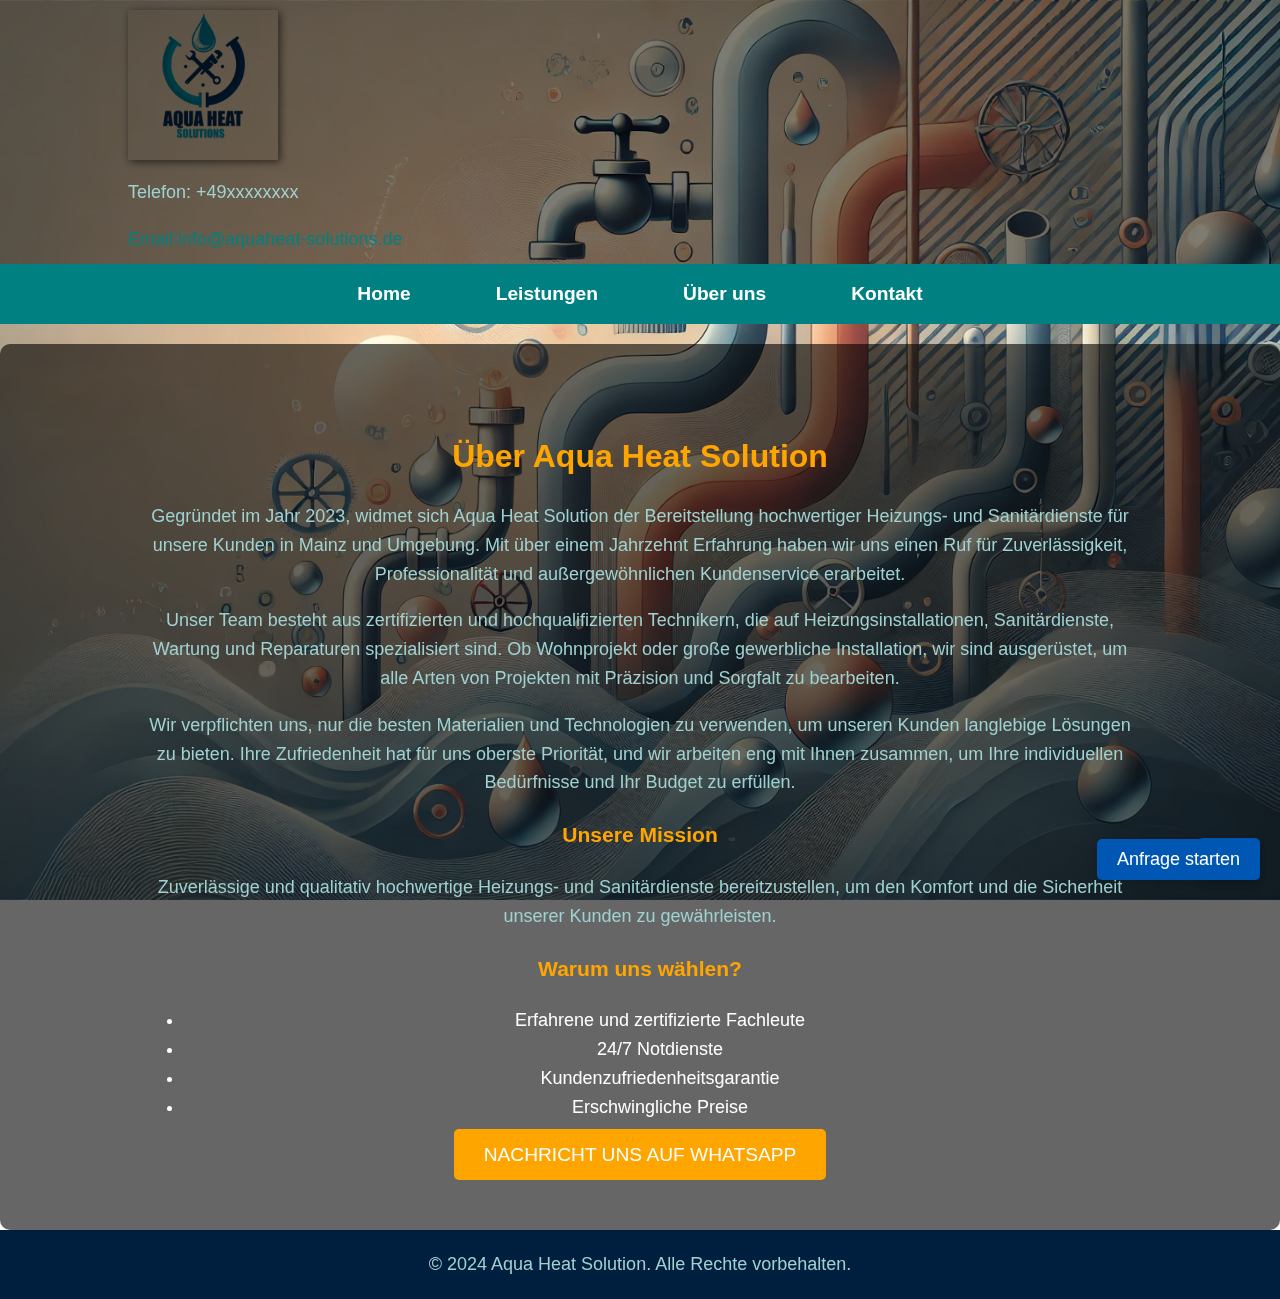
==== about.html @ 5bf0df49 "translated to german" ====
<!DOCTYPE html>
<html lang="en">
<head>
    <meta charset="UTF-8">
    <meta name="viewport" content="width=device-width, initial-scale=1.0">
    <meta http-equiv="X-UA-Compatible" content="IE=edge">
    <title>Über uns - Aqua Heat Solution</title>
    <link rel="stylesheet" href="styles.css">
</head>
<body>

<!-- Updated Header Section -->
<header>
    <div class="container">
        <div class="logo">
            <img src="logo.jpeg" alt="Aqua Heat Solution Logo" width="150px">
        </div>
        <div class="contact-info">
            <p>Telefon: +49xxxxxxxx</p>
            <a href="mailto:info@aquaheat-solutions.de">Email:info@aquaheat-solutions.de</a>
        </div>
    </div>
</header>


    <!-- Navigation Bar -->
    <nav>
        <ul>
            <li><a href="index.html">Home</a></li>
            <li><a href="services.html">Leistungen</a></li>
            <li><a href="about.html">Über uns</a></li>
            <li><a href="contact.html">Kontakt</a></li>
        </ul>
    </nav>

    <!-- About Section -->
    <section class="about-page">
        <div class="container">
            <h2>Über Aqua Heat Solution</h2>
            <p>Gegründet im Jahr 2023, widmet sich Aqua Heat Solution der Bereitstellung hochwertiger Heizungs- und Sanitärdienste für unsere Kunden in Mainz und Umgebung. Mit über einem Jahrzehnt Erfahrung haben wir uns einen Ruf für Zuverlässigkeit, Professionalität und außergewöhnlichen Kundenservice erarbeitet.</p>
            
            <p>Unser Team besteht aus zertifizierten und hochqualifizierten Technikern, die auf Heizungsinstallationen, Sanitärdienste, Wartung und Reparaturen spezialisiert sind. Ob Wohnprojekt oder große gewerbliche Installation, wir sind ausgerüstet, um alle Arten von Projekten mit Präzision und Sorgfalt zu bearbeiten.</p>

            <p>Wir verpflichten uns, nur die besten Materialien und Technologien zu verwenden, um unseren Kunden langlebige Lösungen zu bieten. Ihre Zufriedenheit hat für uns oberste Priorität, und wir arbeiten eng mit Ihnen zusammen, um Ihre individuellen Bedürfnisse und Ihr Budget zu erfüllen.</p>

            <h3>Unsere Mission</h3>
            <p>Zuverlässige und qualitativ hochwertige Heizungs- und Sanitärdienste bereitzustellen, um den Komfort und die Sicherheit unserer Kunden zu gewährleisten.</p>

            <h3>Warum uns wählen?</h3>
            
            <ul>
                <li>Erfahrene und zertifizierte Fachleute</li>
                <li>24/7 Notdienste</li>
                <li>Kundenzufriedenheitsgarantie</li>
                <li>Erschwingliche Preise</li>
            </ul>
            
            <a href="https://wa.me/4917631508461" class="cta-button">Nachricht uns auf WhatsApp</a>
            

        </div>
    </section>

 <!-- Footer Section -->
    <footer>
        <div class="container">
            <p>&copy; 2024 Aqua Heat Solution. Alle Rechte vorbehalten.</p>
        </div> 
        
        <!-- Popup Widget -->
        <div id="inquiryPopup" class="popup">
            <div class="popup-content">
                <span class="close-btn">&times;</span>
                <h2>Inquire Us</h2>
                <form id="inquiryForm">
                    <label for="name">Name:</label><br>
                    <input type="text" id="name" name="name" placeholder="Geben Sie Ihren Namen ein" required><br><br> <!-- Placeholder added -->
                    
                    <label for="email">Email:</label><br>
                    <input type="email" id="email" name="email" placeholder="Geben Sie Ihre E-Mail ein" required><br><br> <!-- Placeholder added -->
                    
                    <label for="message">Nachricht:</label><br>
                    <textarea id="message" name="message" placeholder="Schreiben Sie Ihre Nachricht hier" required></textarea><br><br> <!-- Placeholder added -->
                    
                    <button type="submit">Anfrage senden</button>
                </form>
            </div>
        </div>
<!-- Inquiry Button with Icon -->
<button class="inquiry-btn">
    &#128172; <!-- This is the speech bubble icon (in Unicode) -->
</button>


        <!-- Trigger Button -->
        <button id="inquiryBtn" class="inquiry-btn">Anfrage starten</button>

    </footer>
    
    
    <!-- Include the script for background change -->
    <script src="script.js"></script>

</body>
</html>
---- styles.css ----
/* Global Background Styling */
body {
    font-family: Arial, sans-serif;
    margin: 0;
    padding: 0;
    background: url('background.png') no-repeat center center fixed;
    background-size: cover;
    background-position: center;
    transition: background-image 0.5s ease-in-out;
    color: #E0E0E0;
}

/* General body text (paragraphs) */
body, p {
    color: #A0D1D1; /* Very Light Blue for paragraph text */
    line-height: 1.6; /* Ensures good readability */
    font-size: 18px; /* Standard font size */
}

mark {
  background-color: #F5F5DC;
}

header, footer {
    background-color: rgba(0, 0, 0, 0.7); /* Semi-transparent background for header and footer */
    color: white;
    padding: 15px 0;
}

.container {
    width: 80%;
    margin: 0 auto;
}


/* Navigation Bar */
nav {
    background-color: #008080; /* Teal background matching the theme */
    padding: 15px 0; /* Adds padding for a larger bar */
    text-align: center; /* Center the navigation items */
}

/* Navigation Links */
nav ul {
    list-style-type: none; /* Remove bullet points */
    margin: 0;
    padding: 0;
}

nav ul li {
    display: inline-block; /* Horizontal navigation */
    margin: 0 20px; /* Space between navigation items */
}

nav ul li a {
    color: #ffffff; /* White font color to contrast with teal background */
    text-decoration: none; /* Remove underline */
    font-weight: bold; /* Make the links bold */
    font-size: 1.2rem; /* Increase font size for prominence */
    padding: 10px 20px; /* Add padding inside links for clickable area */
    transition: color 0.3s, background-color 0.3s; /* Smooth transition effect for hover */
}

/* Hover effect for navigation links */
nav ul li a:hover {
    color: #FFA500; /* Change to bright orange on hover */
    background-color: rgba(255, 255, 255, 0.1); /* Slight white background on hover */
    border-radius: 5px; /* Round the corners for hover effect */
}


.home-page {
    padding: 60px 20px;
    background-color: rgba(0, 0, 0, 0.6); /* Adding semi-transparent background */
    color: #fff;
    margin-top: 20px;
    border-radius: 10px;
}

.home-page h2 {
    font-size: 2rem;
    margin-bottom: 20px;
    text-align: center;
}


/* Service Page Styling */
.services-page {
    padding: 60px 20px;
    background-color: rgba(0, 0, 0, 0.6); /* Adding semi-transparent background */
    color: #fff;
    margin-top: 20px;
    border-radius: 10px;
}

.services-page h2 {
    font-size: 2rem;
    margin-bottom: 20px;
    text-align: center;
}

.service-item {
    margin-bottom: 30px;
    text-align: center;
}

/* About Page Styling */
.about-page {
    padding: 60px 20px;
    background-color: rgba(0, 0, 0, 0.6); /* Semi-transparent background */
    color: #fff;
    margin-top: 20px;
    border-radius: 10px;
}

.about-page h2 {
    font-size: 2rem;
    margin-bottom: 20px;
    text-align: center;
}

.about-page p {
    line-height: 1.6;
}

/* Contact Page Styling */
.contact-page {
    padding: 60px 20px;
    background-color: rgba(0, 0, 0, 0.6); /* Semi-transparent background */
    color: #fff;
    margin-top: 20px;
    border-radius: 10px;
}

.contact-page h2 {
    font-size: 2rem;
    margin-bottom: 20px;
    text-align: center;
}

.contact-form {
    max-width: 500px;
    margin: 0 auto;
}

.contact-form label {
    display: block;
    margin-bottom: 10px;
    font-weight: bold;
}

.contact-form input,
.contact-form textarea {
    width: 100%;
    padding: 10px;
    margin-bottom: 20px;
    border-radius: 5px;
    border: none;
    font-size: 1rem;
}

.contact-form button {
    padding: 10px 20px;
    background-color: #00b4d8;
    color: #fff;
    border: none;
    border-radius: 5px;
    cursor: pointer;
    font-size: 1.2rem;
}

.contact-form button:hover {
    background-color: #0077b6;
}

/* Footer Styling */
footer {
    text-align: center;
    padding: 20px 0;
    background-color: rgba(0, 0, 0, 0.8);
    color: #001f3f;
}

footer p {
    margin: 0;
}


/* CSS for Logo Alignment */
header .logo img {
    width: 150px;
    height: auto;
    display: block;
}

.logo img {
    width: 150px;
    height: auto;
    mix-blend-mode: multiply; /* Blend the logo with the background */
    filter: drop-shadow(2px 2px 4px rgba(0, 0, 0, 0.6));
}

/* Optional: If the header background is also transparent, adjust it */
header {
    background-color: rgba(0, 0, 0, 0.5); /* Make the header background semi-transparent */
    padding: 10px 0;
}

/* Headers */
h1, h2, h3 {
    color: #FFA500; /* Bright Orange for headers to make them pop */
}

/* Links */
a {
    color: #008080; /* Teal for links to complement the theme */
    text-decoration: none;
}

a:hover {
    color: #F5F5DC; /* Warm Beige for hovered links */
}



/* Main Banner Styles */
.banner {
    background-color: rgba(0, 0, 0, 0.6); /* Semi-transparent background */
    color: #fff;
    padding: 100px 20px;
    text-align: center;
    display: flex;
    justify-content: center;
    align-items: center;
    height: 400px;
    position: relative;
}

.banner-content {
    max-width: 800px;
}

.banner-logo {
    width: 150px;
    margin-bottom: 20px;
    mix-blend-mode: multiply; /* Blend the logo with the background */
    filter: drop-shadow(2px 2px 4px rgba(0, 0, 0, 0.6));
}

.banner h1 {
    font-size: 2.5rem;
    margin-bottom: 20px;
    text-transform: uppercase;
}

.banner p {
    font-size: 1.25rem;
    margin-bottom: 30px;
}

/* Smooth Scrolling */
html {
    scroll-behavior: smooth;
}

/* General Section Styling */
section {
    padding: 60px 0;
    text-align: center;
}

/* Services Section */

.servicesMain-list {
    display: flex;
    justify-content: space-around;
}

.servicesMain-item {
    width: 30%;
    background-color: rgba(0, 0, 0, 0.6); /* Adding semi-transparent background */
    padding: 20px;
    border-radius: 8px;
    box-shadow: 0 4px 8px rgba(0, 0, 0, 0.1);
    transition: transform 0.3s;
}

.servicesMain-item:hover {
    transform: translateY(-10px);
}

.servicesMain-item h3 {
    color: #008080; /* Teal to match the theme */
}

/* Why Choose Us Section */
/*.why-choose-us {
    background-color: #e6f7ff;
}*/

.reasons {
    display: flex;
    justify-content: space-around;
}

.reason-item {
    width: 30%;
    padding: 20px;
    background-color: rgba(0, 0, 0, 0.6); /* Adding semi-transparent background */
    border-radius: 8px;
    box-shadow: 0 4px 8px rgba(0, 0, 0, 0.1);
}

.reason-item h3 {
    color: #FFA500; /* Bright orange to align with theme */
}

/* Moto Section */
.moto {
    background-color: rgba(0, 0, 0, 0.6); /* Adding semi-transparent background */
    /*color: #ffffff;*/
}

.moto p {
    font-size: 1.5rem;
    font-style: italic;
}
/* Add space between Main and servicesMain sections */
#home {
    margin-bottom: 300px; /* Adjust the gap size */
}

#servicesMain {
    margin-top: 300px; /* This will create a gap before the Why Choose Us section */
}

/* Add space between servicesMain and why-choose-us sections */
#servicesMain {
    margin-bottom: 300px; /* Adjust the gap size */
}

#why-choose-us {
    margin-top: 300px; /* This will create a gap before the Why Choose Us section */
}

/* Add space between why-choose-us and moto sections */
#why-choose-us {
    margin-bottom: 300px; /* Adjust this value as needed */
}

#moto {
    margin-top: 300px; /* Adjust this value as needed */
}



/* Footer */
footer {
    background-color: #001f3f;
    color: #ffffff;
    padding: 20px 0;
}

/* CTA Button */
.cta-button {
    background-color: #FFA500;
    color: white;
    padding: 15px 30px;
    border: none;
    border-radius: 5px;
    font-size: 1.2rem;
    cursor: pointer;
    text-transform: uppercase;
}

.cta-button:hover {
    background-color: #ff7f00;
}

/* Media Queries */
@media (max-width: 768px) {
    .service-list, .reasons {
        flex-direction: column;
    }

    .service-item, .reason-item {
        width: 80%;
        margin: 10px auto;
    }
}


/* Popup Styles */
.popup {
    display: none;
    position: fixed;
    z-index: 1000;
    left: 0;
    top: 0;
    width: 100%;
    height: 100%;
    background-color: rgba(0, 0, 0, 0.6);
}

.popup-content {
    background-color: #fff;
    margin: 15% auto;
    padding: 20px;
    border-radius: 10px;
    width: 80%;
    max-width: 500px;
    text-align: center;
}

/* Style placeholder text */
input::placeholder, textarea::placeholder {
    color: #999; /* Grey color for placeholder */
    font-style: italic; /* Make the placeholder italic */
}


/* Close Button */
.close-btn {
    position: absolute;
    top: 10px; /* Adjust this for vertical alignment */
    right: 15px; /* Adjust this for horizontal alignment */
    font-size: 28px;
    font-weight: bold;
    color: 0; /* Use a visible color (can be changed to fit your theme) */
    cursor: pointer;
    z-index: 1001;
}

.close-btn:hover {
    color: #f00; /* Change to red on hover for visibility */
}


.inquiry-btn {
    position: fixed;
    bottom: 20px;
    right: 20px;
    padding: 10px 20px;
    background-color: #0056b3;
    color: white;
    border: none;
    border-radius: 5px;
    cursor: pointer;
    font-size: 18px; /* Adjust text/icon size */
    box-shadow: 0 4px 6px rgba(0, 0, 0, 0.1);
    animation: pulse 1.5s infinite; /* Animation to pulse */
}

/* Pulse Animation */
@keyframes pulse {
    0% {
        transform: scale(1);
        box-shadow: 0 0 10px rgba(0, 86, 179, 0.7);
    }
    50% {
        transform: scale(1.1); /* Slightly bigger */
        box-shadow: 0 0 20px rgba(0, 86, 179, 0.9);
    }
    100% {
        transform: scale(1);
        box-shadow: 0 0 10px rgba(0, 86, 179, 0.7);
    }
}

/* Add hover effect */
.inquiry-btn:hover {
    background-color: #004494;
    animation: none; /* Stop the animation on hover for smoothness */
    transform: scale(1.05); /* Slightly enlarge on hover */
    box-shadow: 0 8px 12px rgba(0, 86, 179, 0.9);
}

/* Style for larger input boxes and textarea */
#inquiryForm input[type="text"],
#inquiryForm input[type="email"],
#inquiryForm textarea {
    width: 100%;  /* Full width of the parent container */
    padding: 15px; /* More padding for larger input fields */
    font-size: 16px; /* Larger font size */
    border-radius: 5px; /* Rounded corners */
    border: 1px solid #ccc; /* Border for better visibility */
    box-sizing: border-box; /* Ensures padding doesn't overflow the box */
    margin-bottom: 20px; /* Adds space between input fields */
}

/* Larger textarea */
#inquiryForm textarea {
    height: 150px; /* Set a larger height for the textarea */
}



/* Enhanced button styling */
button[type="submit"] {
    background-color: #007BFF; /* Blue color */
    color: white;
    font-size: 18px; /* Larger text size */
    padding: 15px 30px; /* More padding to make it bigger */
    border: none;
    border-radius: 8px; /* Rounded corners */
    cursor: pointer;
    box-shadow: 0 4px 6px rgba(0, 0, 0, 0.1); /* Soft shadow */
    transition: background-color 0.3s, box-shadow 0.3s; /* Smooth transitions */
}

/* Hover effect */
button[type="submit"]:hover {
    background-color: #0056b3; /* Darker blue on hover */
    box-shadow: 0 6px 8px rgba(0, 0, 0, 0.2); /* Deeper shadow */
    transform: translateY(-2px); /* Slight raise on hover */
}

/* Button pulse animation */
button[type="submit"] {
    animation: pulse 2s infinite;
}

@keyframes pulse {
    0% {
        transform: scale(1);
    }
    50% {
        transform: scale(1.05);
    }
    100% {
        transform: scale(1);
    }
}



/* Mobile Responsiveness */
@media screen and (max-width: 768px) {

    header .logo img {
        width: 120px;
    }
   
   .banner h1 {
        font-size: 2rem;
    }
    
    .banner p {
        font-size: 1rem;
    }
    
    .cta-button {
        font-size: 1rem;
    }
    
   nav ul {
        flex-direction: row; /* Make sure items are still in a single line */
        flex-wrap: wrap; /* Allow wrapping if necessary */
        justify-content: space-around; /* Spread items across the width */
        padding: 10px; /* Add some padding for better layout */
    }

    nav ul li {
        margin: 0 8px; /* Reduce the space between navigation items */
    }

    nav ul li a {
        font-size: 8px; /* Make font smaller to fit in one line */
    } 
    
    /* Stack services vertically on mobile */
    #servicesMain .servicesMain-list {
        display: flex;
        flex-direction: column;
    }

    #servicesMain .servicesMain-item {
        margin-bottom: 20px;
        width: 100%;
        text-align: center;
    }

    /* Adjust text sizes in Why Choose Us section */
    #why-choose-us h2, #moto h2 {
        font-size: 1.8rem;
    }

    #why-choose-us p, #moto p {
        font-size: 1rem;
    }
    
}
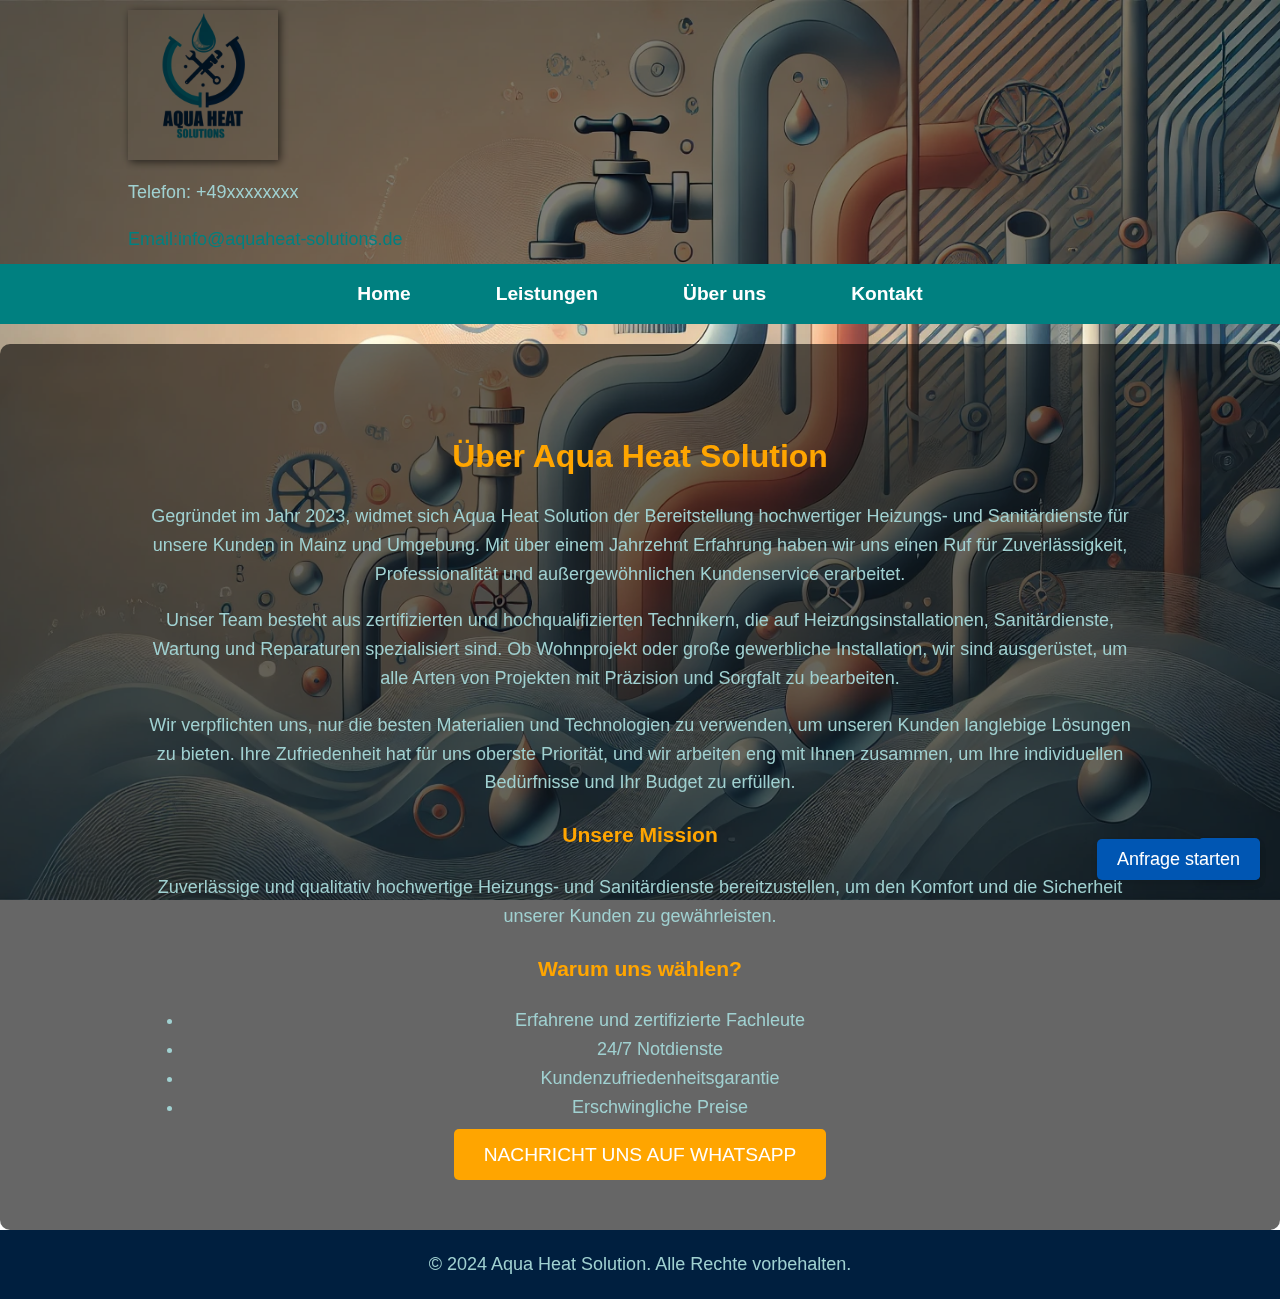
==== commit aba73a38: "added submit for forums" ====
--- a/about.html
+++ b/about.html
@@ -72,7 +72,10 @@
             <div class="popup-content">
                 <span class="close-btn">&times;</span>
                 <h2>Inquire Us</h2>
-                <form id="inquiryForm">
+                <form id="inquiryForm"
+                  action="https://formspree.io/f/xqazowqr"
+                  method="POST"
+                >
                     <label for="name">Name:</label><br>
                     <input type="text" id="name" name="name" placeholder="Geben Sie Ihren Namen ein" required><br><br> <!-- Placeholder added -->
                     
--- a/styles.css
+++ b/styles.css
@@ -108,7 +108,7 @@
 .about-page {
     padding: 60px 20px;
     background-color: rgba(0, 0, 0, 0.6); /* Semi-transparent background */
-    color: #fff;
+    color: 0;
     margin-top: 20px;
     border-radius: 10px;
 }
@@ -549,8 +549,9 @@
         font-size: 1rem;
     }
     
-    .cta-button {
-        font-size: 1rem;
+   .cta-button {
+        font-size: 14px; /* Reduce font size for mobile */
+        padding: 12px 20px; /* Reduce padding to fit text in one line */
     }
     
    nav ul {
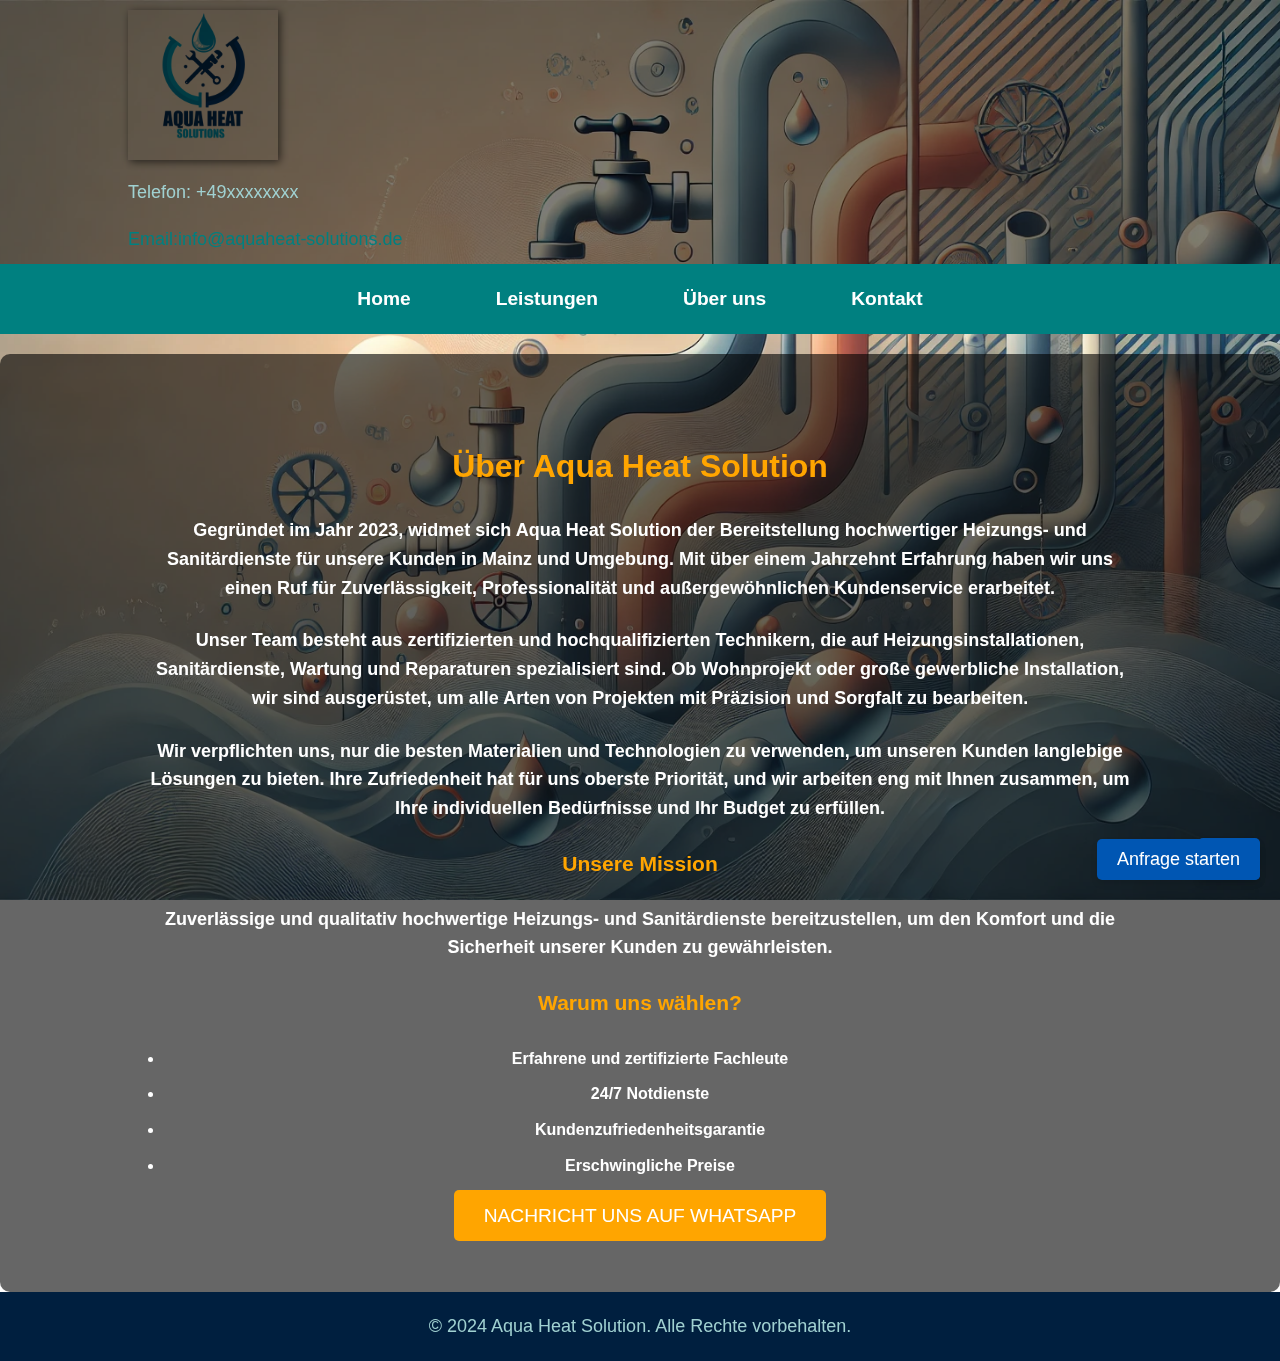
==== commit 335dce13: "formatting" ====
--- a/about.html
+++ b/about.html
@@ -37,14 +37,14 @@
     <section class="about-page">
         <div class="container">
             <h2>Über Aqua Heat Solution</h2>
-            <p>Gegründet im Jahr 2023, widmet sich Aqua Heat Solution der Bereitstellung hochwertiger Heizungs- und Sanitärdienste für unsere Kunden in Mainz und Umgebung. Mit über einem Jahrzehnt Erfahrung haben wir uns einen Ruf für Zuverlässigkeit, Professionalität und außergewöhnlichen Kundenservice erarbeitet.</p>
+            <h4>Gegründet im Jahr 2023, widmet sich Aqua Heat Solution der Bereitstellung hochwertiger Heizungs- und Sanitärdienste für unsere Kunden in Mainz und Umgebung. Mit über einem Jahrzehnt Erfahrung haben wir uns einen Ruf für Zuverlässigkeit, Professionalität und außergewöhnlichen Kundenservice erarbeitet.</h4>
             
-            <p>Unser Team besteht aus zertifizierten und hochqualifizierten Technikern, die auf Heizungsinstallationen, Sanitärdienste, Wartung und Reparaturen spezialisiert sind. Ob Wohnprojekt oder große gewerbliche Installation, wir sind ausgerüstet, um alle Arten von Projekten mit Präzision und Sorgfalt zu bearbeiten.</p>
+            <h4>Unser Team besteht aus zertifizierten und hochqualifizierten Technikern, die auf Heizungsinstallationen, Sanitärdienste, Wartung und Reparaturen spezialisiert sind. Ob Wohnprojekt oder große gewerbliche Installation, wir sind ausgerüstet, um alle Arten von Projekten mit Präzision und Sorgfalt zu bearbeiten.</h4>
 
-            <p>Wir verpflichten uns, nur die besten Materialien und Technologien zu verwenden, um unseren Kunden langlebige Lösungen zu bieten. Ihre Zufriedenheit hat für uns oberste Priorität, und wir arbeiten eng mit Ihnen zusammen, um Ihre individuellen Bedürfnisse und Ihr Budget zu erfüllen.</p>
+            <h4>Wir verpflichten uns, nur die besten Materialien und Technologien zu verwenden, um unseren Kunden langlebige Lösungen zu bieten. Ihre Zufriedenheit hat für uns oberste Priorität, und wir arbeiten eng mit Ihnen zusammen, um Ihre individuellen Bedürfnisse und Ihr Budget zu erfüllen.</h4>
 
             <h3>Unsere Mission</h3>
-            <p>Zuverlässige und qualitativ hochwertige Heizungs- und Sanitärdienste bereitzustellen, um den Komfort und die Sicherheit unserer Kunden zu gewährleisten.</p>
+            <h4>Zuverlässige und qualitativ hochwertige Heizungs- und Sanitärdienste bereitzustellen, um den Komfort und die Sicherheit unserer Kunden zu gewährleisten.</h4>
 
             <h3>Warum uns wählen?</h3>
             
--- a/styles.css
+++ b/styles.css
@@ -83,6 +83,9 @@
     text-align: center;
 }
 
+.home-page p {
+    color: white;
+}
 
 /* Service Page Styling */
 .services-page {
@@ -99,9 +102,21 @@
     text-align: center;
 }
 
+.services-page p {
+    color: white;
+}
+
 .service-item {
     margin-bottom: 30px;
     text-align: center;
+}
+
+/* General styling for service images */
+.service-item img {
+    width:  1920px; /* Default width for larger screens */
+    height: auto; /* Maintain aspect ratio */
+    margin-right: 20px; /* Space between image and text */
+    border-radius: 8px; /* Rounded corners */
 }
 
 /* About Page Styling */
@@ -119,8 +134,26 @@
     text-align: center;
 }
 
-.about-page p {
+.about-page h4 {
     line-height: 1.6;
+    color: white;
+}
+
+/* General formatting for list items */
+li {
+    font-size: 16px; /* Change font size */
+    font-weight: bold; /* Make the text bold */
+    color: white; /* Change text color */
+    line-height: 1.6; /* Increase line spacing */
+    padding: 5px 0; /* Add vertical space between list items */
+    padding-left: 5px; /* Adjust this to reduce the gap between bullet and text */
+    text-indent: -5px; /* Negative indent brings the text closer to the bullet */
+}
+
+/* Remove extra padding from the list */
+ul, ol {
+    padding-left: 20px; /* Adjust to reduce space between the bullet and text */
+    margin-left: 0;
 }
 
 /* Contact Page Styling */
@@ -136,6 +169,10 @@
     font-size: 2rem;
     margin-bottom: 20px;
     text-align: center;
+}
+
+.contact-page p {
+    color: white;
 }
 
 .contact-form {
@@ -278,8 +315,8 @@
 
 .servicesMain-item {
     width: 30%;
+    padding: 20px;
     background-color: rgba(0, 0, 0, 0.6); /* Adding semi-transparent background */
-    padding: 20px;
     border-radius: 8px;
     box-shadow: 0 4px 8px rgba(0, 0, 0, 0.1);
     transition: transform 0.3s;
@@ -290,7 +327,7 @@
 }
 
 .servicesMain-item h3 {
-    color: #008080; /* Teal to match the theme */
+    color: #FFA500; /* Bright orange to align with theme */
 }
 
 /* Why Choose Us Section */
@@ -309,6 +346,11 @@
     background-color: rgba(0, 0, 0, 0.6); /* Adding semi-transparent background */
     border-radius: 8px;
     box-shadow: 0 4px 8px rgba(0, 0, 0, 0.1);
+    transition: transform 0.3s;
+}
+
+.reason-item:hover {
+    transform: translateY(-10px);
 }
 
 .reason-item h3 {
@@ -535,7 +577,7 @@
 
 
 /* Mobile Responsiveness */
-@media screen and (max-width: 768px) {
+@media screen and (max-width: 600px) {
 
     header .logo img {
         width: 120px;
@@ -566,7 +608,8 @@
     }
 
     nav ul li a {
-        font-size: 8px; /* Make font smaller to fit in one line */
+        font-size: 12px; /* Make font smaller to fit in one line */
+        padding: 12px 12px; /* Reduce padding to fit text in one line */
     } 
     
     /* Stack services vertically on mobile */
@@ -578,7 +621,6 @@
     #servicesMain .servicesMain-item {
         margin-bottom: 20px;
         width: 100%;
-        text-align: center;
     }
 
     /* Adjust text sizes in Why Choose Us section */
@@ -590,6 +632,28 @@
         font-size: 1rem;
     }
     
-}
-
-
+    .service-item img {
+        width: 350px; /* Increase the image size to 80% of the container */
+        height: auto; /* Keep aspect ratio */
+        margin: 0 auto 20px auto; /* Center image on mobile and add margin below */
+        display: block; /* Center the image by making it a block element */
+    }
+    
+    .service-item {
+        display: block; /* Stack image and text vertically */
+        text-align: center; /* Center-align the text */
+        margin-bottom: 30px; /* Add space between service items */
+    }
+
+    .service-item h3 {
+        font-size: 1.6rem; /* Increase heading size for better readability on mobile */
+    }
+
+    .service-item h4 {
+        font-size: 1.2rem; /* Increase paragraph size for better readability */
+        line-height: 1.6; /* Improve spacing between lines of text */
+    }
+    
+}
+
+
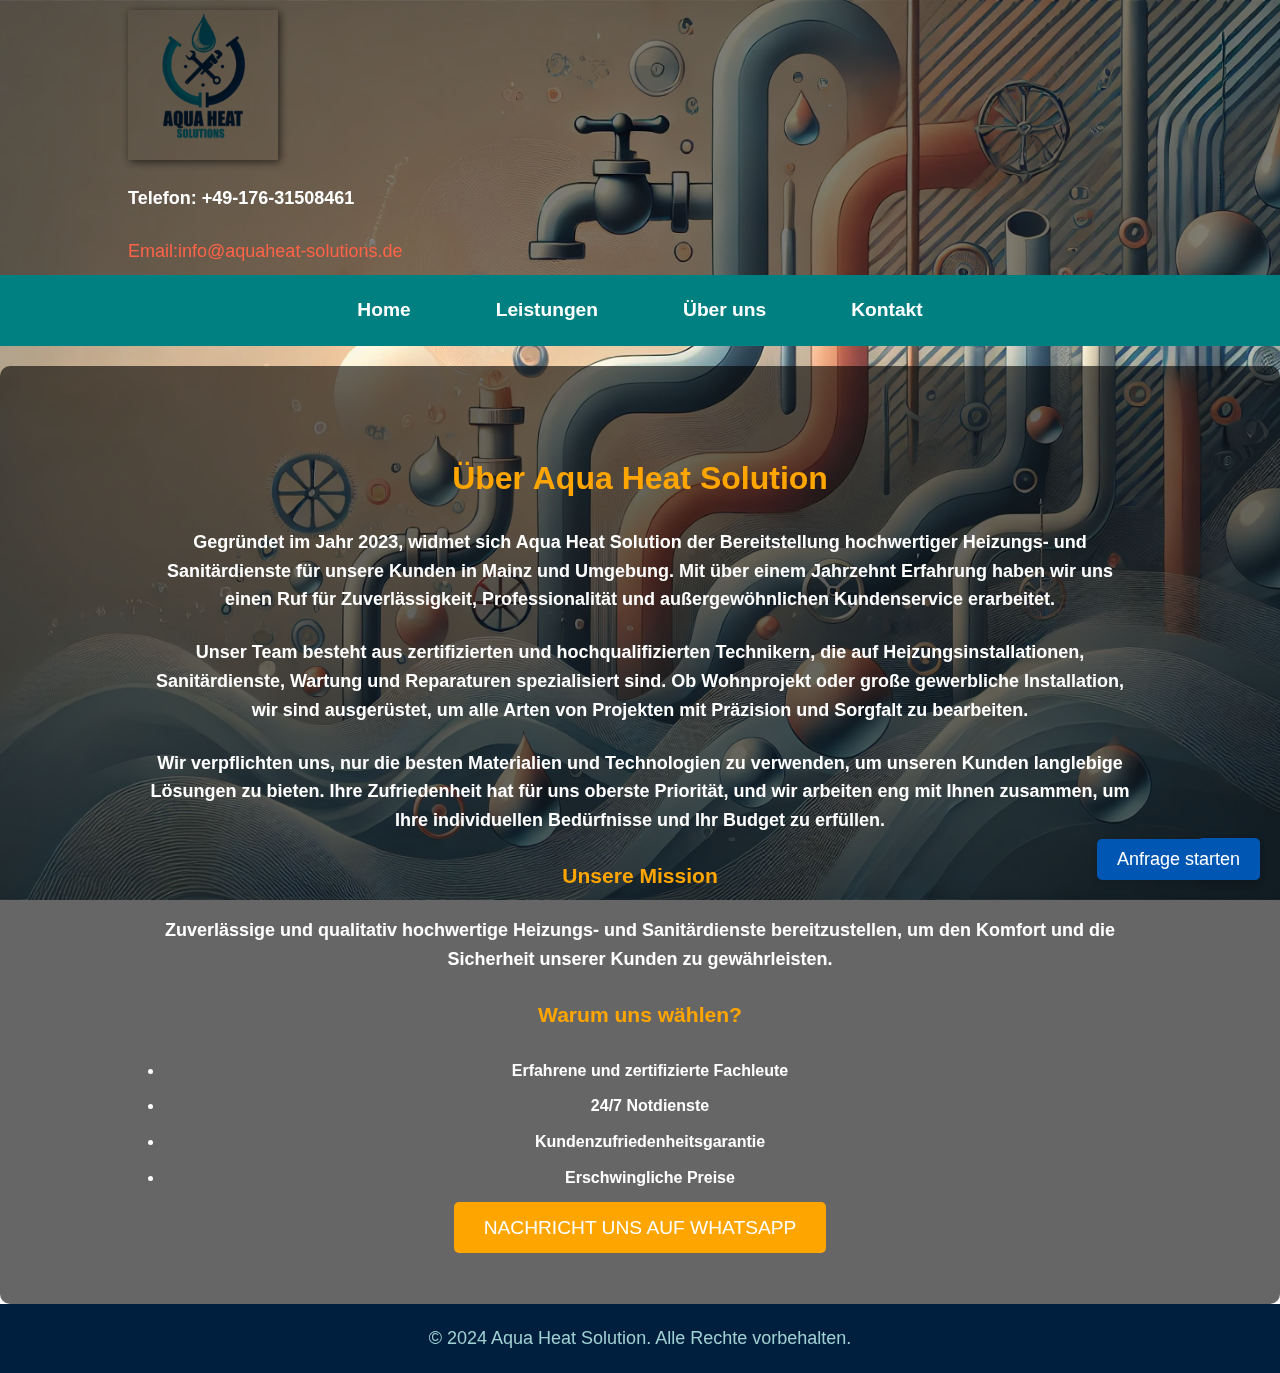
==== commit 39a8582b: "reduce image size" ====
--- a/about.html
+++ b/about.html
@@ -16,7 +16,7 @@
             <img src="logo.jpeg" alt="Aqua Heat Solution Logo" width="150px">
         </div>
         <div class="contact-info">
-            <p>Telefon: +49xxxxxxxx</p>
+            <h4>Telefon: +49-176-31508461</h4>
             <a href="mailto:info@aquaheat-solutions.de">Email:info@aquaheat-solutions.de</a>
         </div>
     </div>
@@ -71,10 +71,11 @@
         <div id="inquiryPopup" class="popup">
             <div class="popup-content">
                 <span class="close-btn">&times;</span>
-                <h2>Inquire Us</h2>
+                <h2>Anfrage senden</h2>
                 <form id="inquiryForm"
-                  action="https://formspree.io/f/xqazowqr"
-                  method="POST"
+                      name="contact" 
+                      method="POST" netlify
+                      data-netlify="true"
                 >
                     <label for="name">Name:</label><br>
                     <input type="text" id="name" name="name" placeholder="Geben Sie Ihren Namen ein" required><br><br> <!-- Placeholder added -->
@@ -82,10 +83,30 @@
                     <label for="email">Email:</label><br>
                     <input type="email" id="email" name="email" placeholder="Geben Sie Ihre E-Mail ein" required><br><br> <!-- Placeholder added -->
                     
+                    <label>Dienstleistung auswählen:</label>
+                    <div class="checkbox-group">
+                        <div>
+                            <input type="checkbox" id="heating" name="service[]" value="heating">
+                            <label for="heating">Heizung</label>
+                        </div>
+                        <div>
+                            <input type="checkbox" id="plumbing" name="service[]" value="plumbing">
+                            <label for="plumbing">Sanitär</label>
+                        </div>
+                        <div>
+                            <input type="checkbox" id="repair" name="service[]" value="repair">
+                            <label for="repair">Reparatur</label>
+                        </div>
+                    </div>
+                    
+                    
+                    <label for="attachment">Anhang hochladen:</label>
+                    <input type="file" id="attachment" name="attachment" accept=".jpg,.jpeg,.png,.pdf"><br><br>
+                    
                     <label for="message">Nachricht:</label><br>
                     <textarea id="message" name="message" placeholder="Schreiben Sie Ihre Nachricht hier" required></textarea><br><br> <!-- Placeholder added -->
                     
-                    <button type="submit">Anfrage senden</button>
+                    <button type="submit">Senden</button>
                 </form>
             </div>
         </div>
--- a/styles.css
+++ b/styles.css
@@ -138,6 +138,19 @@
     line-height: 1.6;
     color: white;
 }
+
+header a {
+  color: #FF6347; /* Change this to your desired color */
+}
+
+header a:hover {
+  color: #32CD32; /* Hover color */
+}
+
+header a:visited {
+  color: #8A2BE2; /* Visited color */
+}
+
 
 /* General formatting for list items */
 li {
@@ -419,17 +432,6 @@
     background-color: #ff7f00;
 }
 
-/* Media Queries */
-@media (max-width: 768px) {
-    .service-list, .reasons {
-        flex-direction: column;
-    }
-
-    .service-item, .reason-item {
-        width: 80%;
-        margin: 10px auto;
-    }
-}
 
 
 /* Popup Styles */
@@ -437,12 +439,56 @@
     display: none;
     position: fixed;
     z-index: 1000;
-    left: 0;
-    top: 0;
+    left: 10%;
+    top: 10%;
     width: 100%;
-    height: 100%;
+    height: 80%;
     background-color: rgba(0, 0, 0, 0.6);
 }
+
+/* Pop-up Widget Styles */
+#inquiryPopup {
+    position: fixed;
+    top: 50%; /* Center vertically */
+    left: 50%; /* Center horizontally */
+    transform: translate(-50%, -50%); /* Offset by 50% to fully center */
+    width: 90%; /* Width of the pop-up */
+    max-width: 400px;
+    max-height: 90%; /* Limit the height of the popup to 90% of the viewport */
+    background-color: #f9f9f9;
+    padding: 20px;
+    border-radius: 8px;
+    z-index: 1001;
+    overflow-y: auto; /* Enable vertical scrolling if content exceeds height */
+    border-radius: 8px;
+    box-sizing: border-box;
+}
+
+/* Close button */
+.inquiry-popup .close {
+    position: absolute;
+    top: 10px;
+    right: 10px;
+    font-size: 20px;
+    cursor: pointer;
+}
+
+/* Prevent body from scrolling when popup is open */
+body.popup-open {
+    overflow: hidden;
+}
+
+/* Inquiry form fields inside the popup */
+.inquiry-popup form {
+    display: flex;
+    flex-direction: column;
+}
+
+.inquiry-popup label {
+    margin-bottom: 8px;
+    font-size: 16px;
+}
+
 
 .popup-content {
     background-color: #fff;
@@ -468,7 +514,7 @@
     right: 15px; /* Adjust this for horizontal alignment */
     font-size: 28px;
     font-weight: bold;
-    color: 0; /* Use a visible color (can be changed to fit your theme) */
+    color: #333;
     cursor: pointer;
     z-index: 1001;
 }
@@ -517,34 +563,103 @@
     box-shadow: 0 8px 12px rgba(0, 86, 179, 0.9);
 }
 
+/* Form Container */
+#inquiryForm {
+    background-color: #f9f9f9; /* Light background */
+    padding: 8px;
+    border-radius: 8px;
+    width: 100%;
+    max-width: 400px;
+    box-sizing: border-box;
+    border-radius: 10px;
+    margin-top: 1px; /* Adjust this value to move form closer to top */
+    margin-bottom: 2px;
+}
+
+/* Heading */
+#inquiryForm h2 {
+    text-align: left;
+    color: #0056b3;
+    margin-bottom: 1px;
+    margin-top: 1px;
+}
+
+/* Label */
+#inquiryForm label {
+    display: block;
+    color: #333; /* Darker gray for contrast */
+    text-align: left;
+    font-size: 16px;
+    margin-bottom: 2px; /* Space below the label */
+    margin-top: 0; /* Remove any space above the label */
+    font-weight: 500; /* Semi-bold to make the label stand out */
+    text-transform: capitalize; /* Capitalize the first letter for a clean look */
+    letter-spacing: 0.5px
+}
+
 /* Style for larger input boxes and textarea */
 #inquiryForm input[type="text"],
 #inquiryForm input[type="email"],
 #inquiryForm textarea {
     width: 100%;  /* Full width of the parent container */
-    padding: 15px; /* More padding for larger input fields */
-    font-size: 16px; /* Larger font size */
+    padding: 8px; /* More padding for larger input fields */
+    margin-bottom: 1px; /* Adds space between input fields */;
+    font-size: 14px; /* Larger font size */
     border-radius: 5px; /* Rounded corners */
     border: 1px solid #ccc; /* Border for better visibility */
     box-sizing: border-box; /* Ensures padding doesn't overflow the box */
-    margin-bottom: 20px; /* Adds space between input fields */
+    background-color: #fff;
+    transition: border-color 0.3s ease;
+
+}
+
+#inquiryForm input[type="text"]:focus,
+#inquiryForm input[type="email"]:focus,
+#inquiryForm textarea:focus {
+    border-color: #0056b3; /* Highlight input field on focus with your theme's color */
 }
 
 /* Larger textarea */
 #inquiryForm textarea {
-    height: 150px; /* Set a larger height for the textarea */
-}
-
-
+    height: 80px;
+    resize: none;
+}
+
+
+/* Checkbox Group - Single Line Layout */
+.checkbox-group {
+    display: flex;
+    /*flex-direction: column; /* Stack the checkboxes vertically */
+    gap: 10px; /* Space between checkboxes */
+    margin-bottom: 20px; /* Add some space at the bottom */
+}
+
+.checkbox-group input[type="checkbox"] {
+    margin-right: 1px; /* Space between checkbox and label */
+}
+
+/* Align checkbox and label horizontally */
+.checkbox-group div {
+    display: flex;
+    align-items: center; /* Ensure the checkbox and label are aligned in a single line */
+}
+
+/* Label styling */
+.checkbox-group label {
+    font-size: 14px;
+    margin-left: 1px;
+    color: #0056b3; /* Different color for checkbox labels (align with your theme) */
+    cursor: pointer; /* Make the label clickable */
+}
 
 /* Enhanced button styling */
 button[type="submit"] {
     background-color: #007BFF; /* Blue color */
     color: white;
-    font-size: 18px; /* Larger text size */
-    padding: 15px 30px; /* More padding to make it bigger */
+    font-size: 14px; /* Larger text size */
+    padding: 10px;
     border: none;
-    border-radius: 8px; /* Rounded corners */
+    border-radius: 5px; /* Rounded corners */
     cursor: pointer;
     box-shadow: 0 4px 6px rgba(0, 0, 0, 0.1); /* Soft shadow */
     transition: background-color 0.3s, box-shadow 0.3s; /* Smooth transitions */
@@ -574,6 +689,132 @@
     }
 }
 
+
+/* Style for the thumbnail gallery */
+.thumbnail-gallery {
+    display: flex;
+    flex-direction: column; /* Stack images vertically */
+    gap: 10px;
+    margin-top: 10px;
+    justify-content: center; /* Center content horizontally */
+    align-items: center;      /* Center content vertically in the container */
+}
+
+/* Make the images behave like thumbnails using CSS */
+.thumbnail {
+    width: 100%;  /* Set the width for the thumbnail */
+    max-width: 200px;     /* Maximum width for the thumbnail */
+    height: auto;  /* Maintain aspect ratio */
+    cursor: pointer;
+    border: 2px solid #ccc;
+    border-radius: 4px;
+    transition: transform 0.3s ease, box-shadow 0.3s ease; /* Smooth transitions */
+}
+
+/* Enlarge the image slightly on hover */
+.thumbnail:hover {
+    transform: scale(1.05);  /* Enlarge the thumbnail on hover */
+    box-shadow: 0 4px 8px rgba(0, 0, 0, 0.2); /* Add a shadow effect */
+}
+
+/* Lightbox Styles (Same as Before) */
+.lightbox {
+    display: none;
+    position: fixed;
+    z-index: 1000;
+    left: 0;
+    top: 0;
+    width: 100%;
+    height: 100%;
+    background-color: rgba(0, 0, 0, 0.8);
+    text-align: center;
+}
+
+.lightbox-img {
+    margin-top: 5%;
+    max-width: 80%;
+    max-height: 80%;
+}
+
+.lightbox-caption {
+    color: #fff;
+    padding: 10px 0;
+    font-size: 18px;
+}
+
+.close {
+    position: absolute;
+    top: 20px;
+    right: 20px;
+    font-size: 40px;
+    color: white;
+    cursor: pointer;
+}
+
+.prev, .next {
+    cursor: pointer;
+    position: absolute;
+    top: 50%;
+    padding: 10px;
+    color: white;
+    font-weight: bold;
+    font-size: 30px;
+    user-select: none;
+    background: rgba(0, 0, 0, 0.4); /* Added background to improve visibility */
+    border-radius: 50%;
+    transition: transform 0.2s;
+}
+
+.prev {
+    left: 10px;
+}
+
+.next {
+    right: 10px;
+}
+
+/* Hover effect for Previous and Next arrows */
+.prev:hover, .next:hover {
+    transform: scale(1.2);
+}
+
+
+/* Responsive Layout for larger screens */
+@media (min-width: 768px) {
+    .thumbnail-gallery {
+        flex-direction: row; /* On larger screens, switch to horizontal layout */
+        gap: 20px;
+        justify-content: center; 
+    }
+
+    .thumbnail {
+        max-width: 150px; /* Increase the max width for larger screens */
+    }
+}
+
+/* Media Queries */
+@media (max-width: 768px) {
+    .service-list, .reasons {
+        flex-direction: column;
+    }
+
+    .service-item, .reason-item {
+        width: 80%;
+        margin: 10px auto;
+    }
+    
+   .logo {
+        width: 120px;
+        background-color: transparent; /* Force transparency on mobile */
+    }
+}
+
+/* Mobile View Adjustments */
+@media (max-width: 480px) {
+    .thumbnail {
+        max-width: 90px; /* Smaller thumbnails for mobile devices */
+    }
+}
 
 
 /* Mobile Responsiveness */
@@ -612,15 +853,16 @@
         padding: 12px 12px; /* Reduce padding to fit text in one line */
     } 
     
-    /* Stack services vertically on mobile */
-    #servicesMain .servicesMain-list {
+     .servicesMain-list {
         display: flex;
-        flex-direction: column;
-    }
-
-    #servicesMain .servicesMain-item {
-        margin-bottom: 20px;
-        width: 100%;
+        flex-direction: column; /* Stack items vertically */
+        align-items: center; /* Center the items horizontally */
+    }
+
+    .servicesMain-item {
+        width: 90%; /* Make sure the item takes up most of the container width */
+        margin-bottom: 20px; /* Add space between the items */
+        text-align: center; /* Center text inside the items */
     }
 
     /* Adjust text sizes in Why Choose Us section */
@@ -633,7 +875,7 @@
     }
     
     .service-item img {
-        width: 350px; /* Increase the image size to 80% of the container */
+        width: 100%; /* Increase the image size to 80% of the container */
         height: auto; /* Keep aspect ratio */
         margin: 0 auto 20px auto; /* Center image on mobile and add margin below */
         display: block; /* Center the image by making it a block element */
@@ -654,6 +896,32 @@
         line-height: 1.6; /* Improve spacing between lines of text */
     }
     
-}
-
-
+    
+    .lightbox-img {
+        max-width: 90%; /* Increase image size on mobile */
+        max-height: 70%; /* Adjust height for better mobile experience */
+    }
+
+    .close {
+        top: 10px;
+        right: 10px; /* Bring the close button closer to the image */
+        font-size: 35px; /* Slightly smaller on mobile */
+    }
+
+    .prev, .next {
+        top: 45%; /* Adjust position relative to the image */
+        font-size: 25px; /* Reduce the size of the icons */
+        padding: 8px; /* Smaller padding for mobile */
+    }
+
+    .prev {
+        left: 15px; /* Move the prev button closer */
+    }
+
+    .next {
+        right: 15px; /* Move the next button closer */
+    }
+    
+}
+
+
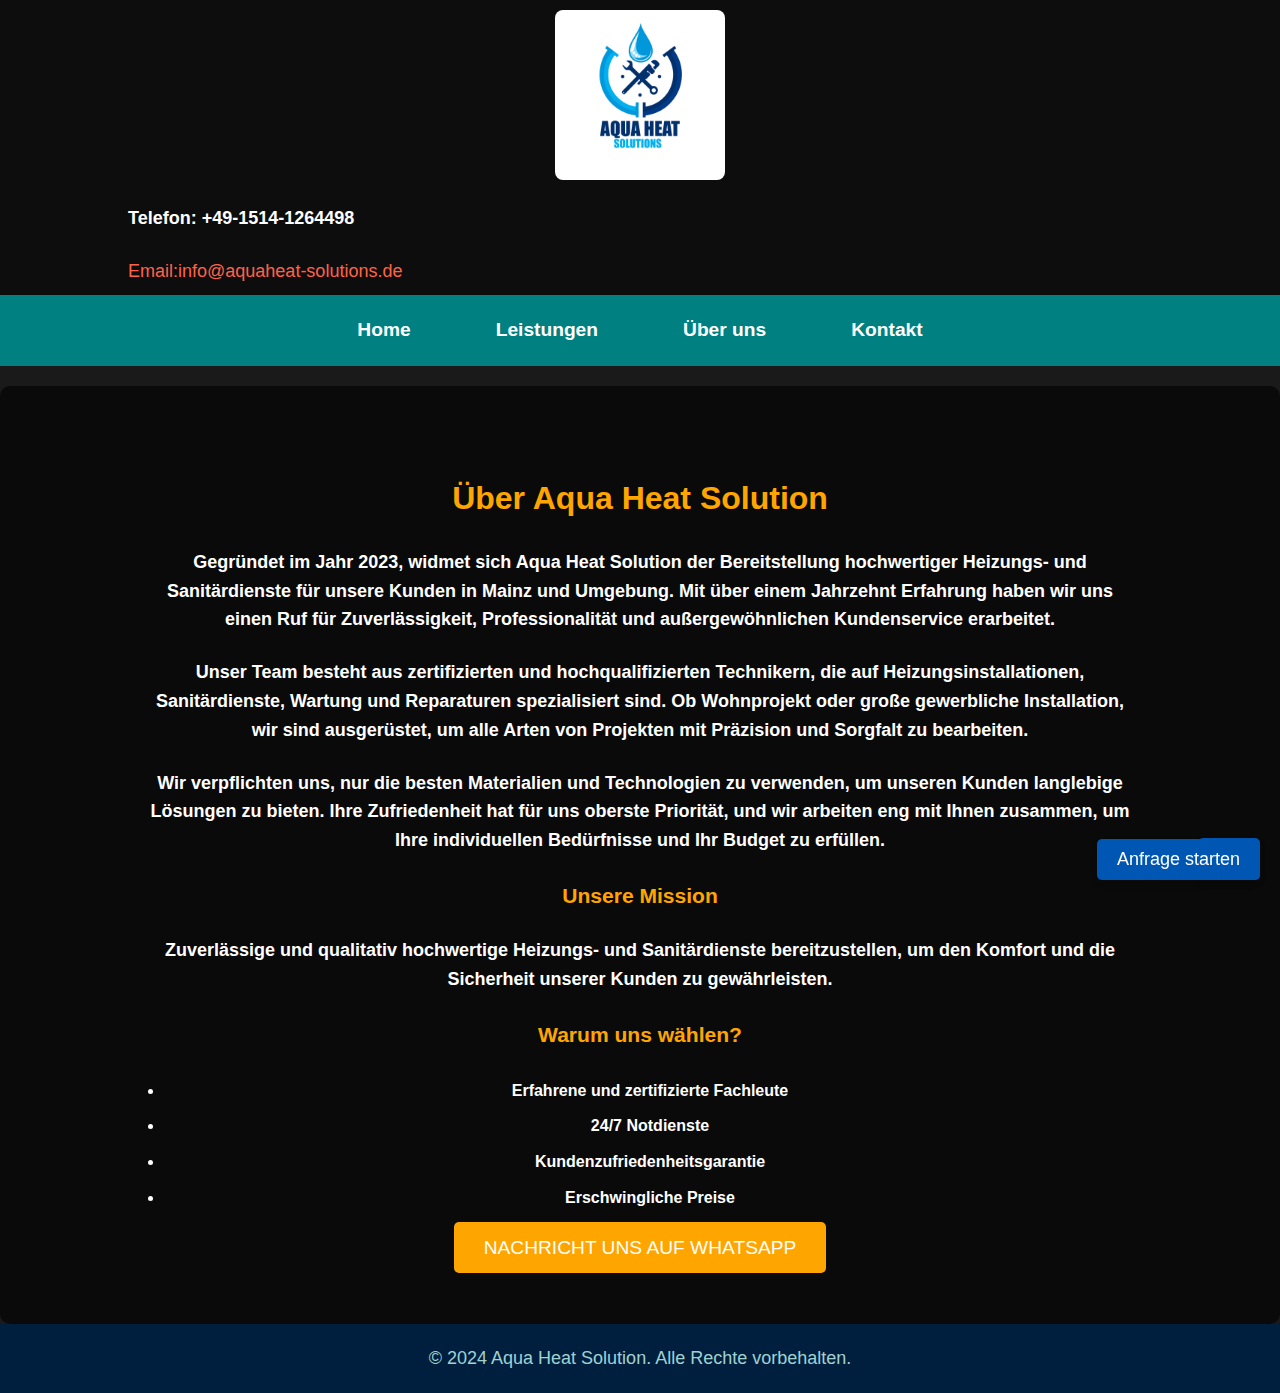
==== commit 9dd600ed: "new dark theme" ====
--- a/about.html
+++ b/about.html
@@ -16,7 +16,7 @@
             <img src="logo.jpeg" alt="Aqua Heat Solution Logo" width="150px">
         </div>
         <div class="contact-info">
-            <h4>Telefon: +49-176-31508461</h4>
+            <h4>Telefon: +49-1514-1264498</h4>
             <a href="mailto:info@aquaheat-solutions.de">Email:info@aquaheat-solutions.de</a>
         </div>
     </div>
--- a/styles.css
+++ b/styles.css
@@ -3,10 +3,7 @@
     font-family: Arial, sans-serif;
     margin: 0;
     padding: 0;
-    background: url('background.png') no-repeat center center fixed;
-    background-size: cover;
-    background-position: center;
-    transition: background-image 0.5s ease-in-out;
+    background-color: #1a1a1a; /* Dark gray background */
     color: #E0E0E0;
 }
 
@@ -244,10 +241,13 @@
 }
 
 .logo img {
-    width: 150px;
+    display: block;
+    width: 150px; /* Adjust size as needed */
     height: auto;
-    mix-blend-mode: multiply; /* Blend the logo with the background */
-    filter: drop-shadow(2px 2px 4px rgba(0, 0, 0, 0.6));
+    margin: 0 auto; /* Center the logo */
+    background-color: white; /* Light background to make it stand out */
+    padding: 10px; /* Add some padding around the logo */
+    border-radius: 8px; /* Optional: Add rounded corners */
 }
 
 /* Optional: If the header background is also transparent, adjust it */
@@ -382,29 +382,29 @@
 }
 /* Add space between Main and servicesMain sections */
 #home {
-    margin-bottom: 300px; /* Adjust the gap size */
+    margin-bottom: 100px; /* Adjust the gap size */
 }
 
 #servicesMain {
-    margin-top: 300px; /* This will create a gap before the Why Choose Us section */
+    margin-top: 100px; /* This will create a gap before the Why Choose Us section */
 }
 
 /* Add space between servicesMain and why-choose-us sections */
 #servicesMain {
-    margin-bottom: 300px; /* Adjust the gap size */
+    margin-bottom: 100px; /* Adjust the gap size */
 }
 
 #why-choose-us {
-    margin-top: 300px; /* This will create a gap before the Why Choose Us section */
+    margin-top: 100px; /* This will create a gap before the Why Choose Us section */
 }
 
 /* Add space between why-choose-us and moto sections */
 #why-choose-us {
-    margin-bottom: 300px; /* Adjust this value as needed */
+    margin-bottom: 100px; /* Adjust this value as needed */
 }
 
 #moto {
-    margin-top: 300px; /* Adjust this value as needed */
+    margin-top: 100px; /* Adjust this value as needed */
 }
 
 
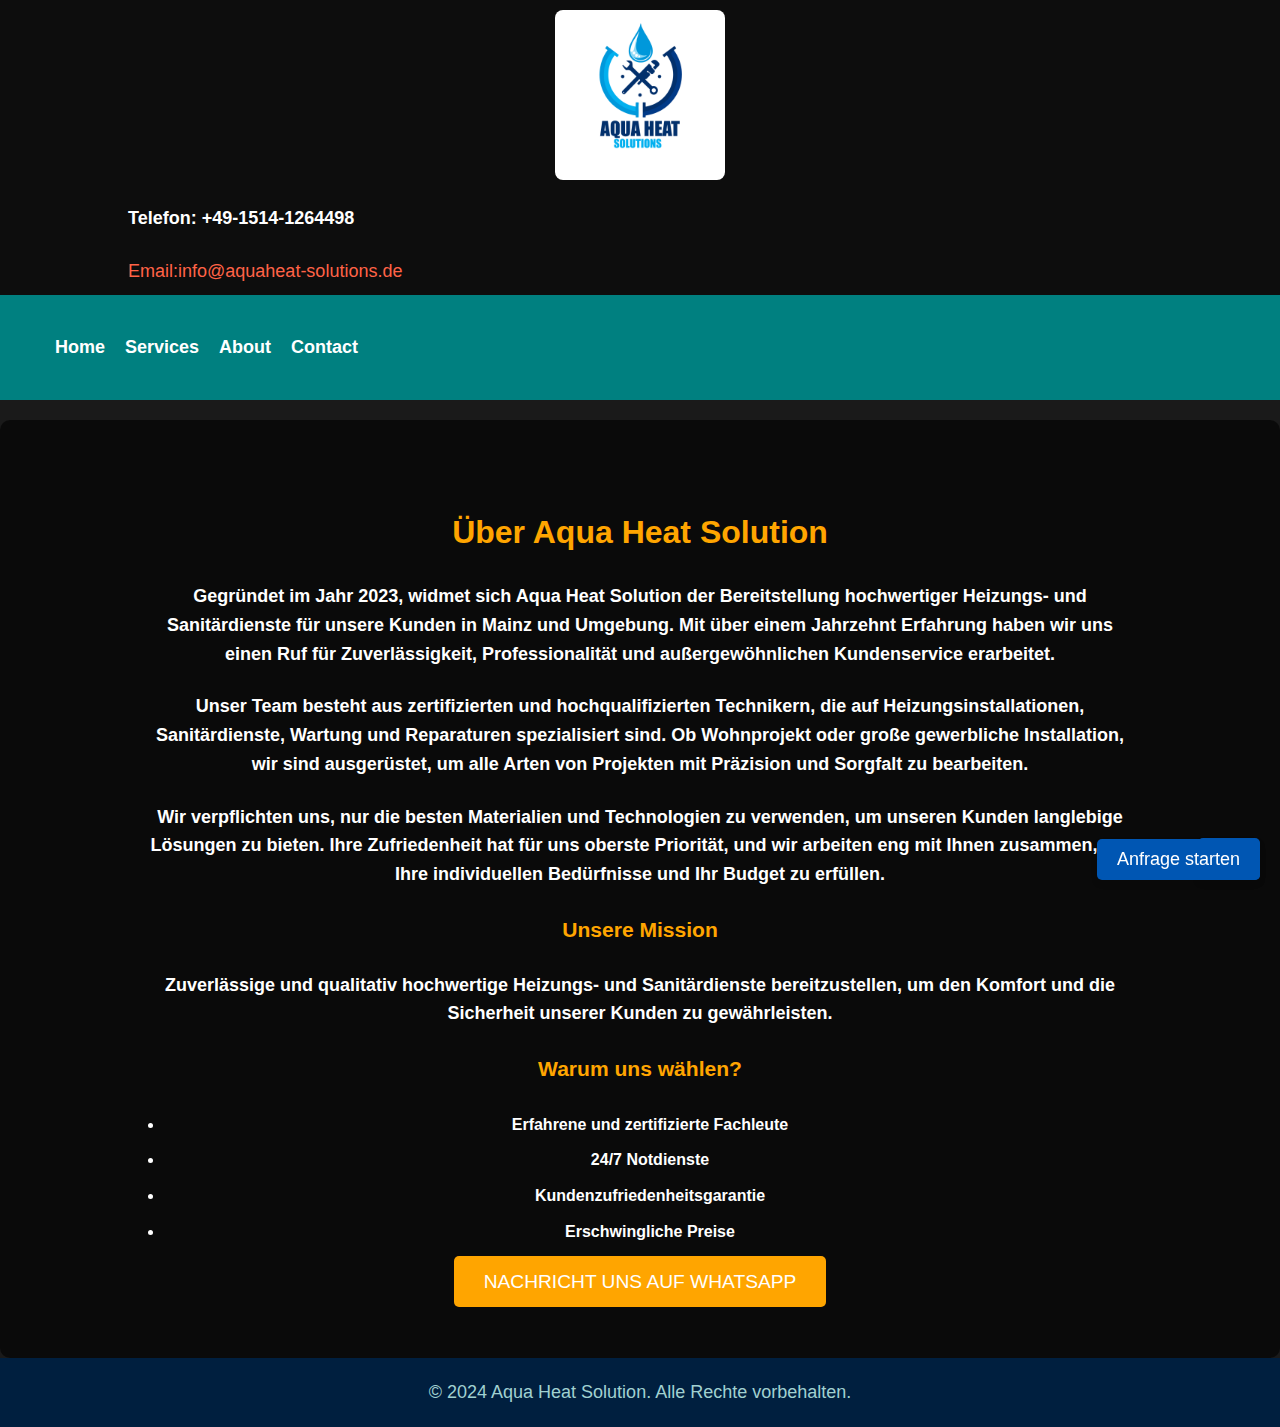
==== commit 7ca8e30e: "new navigation bar" ====
--- a/about.html
+++ b/about.html
@@ -23,15 +23,23 @@
 </header>
 
 
-    <!-- Navigation Bar -->
-    <nav>
-        <ul>
-            <li><a href="index.html">Home</a></li>
-            <li><a href="services.html">Leistungen</a></li>
-            <li><a href="about.html">Über uns</a></li>
-            <li><a href="contact.html">Kontakt</a></li>
-        </ul>
-    </nav>
+<!-- Navigation Bar -->
+<nav class="navbar">
+    <!-- Menu Links -->
+    <ul class="nav-links" id="navLinks">
+        <li><a href="index.html">Home</a></li>
+        <li><a href="services.html">Services</a></li>
+        <li><a href="about.html">About</a></li>
+        <li><a href="contact.html">Contact</a></li>
+    </ul>
+
+    <!-- Hamburger Icon -->
+    <div class="hamburger" id="hamburger" onclick="toggleMenu()">
+        <span></span>
+        <span></span>
+        <span></span>
+    </div>
+</nav>
 
     <!-- About Section -->
     <section class="about-page">
--- a/styles.css
+++ b/styles.css
@@ -1,3 +1,5 @@
+
+
 /* Global Background Styling */
 body {
     font-family: Arial, sans-serif;
@@ -37,32 +39,50 @@
     text-align: center; /* Center the navigation items */
 }
 
-/* Navigation Links */
-nav ul {
-    list-style-type: none; /* Remove bullet points */
-    margin: 0;
-    padding: 0;
-}
-
-nav ul li {
-    display: inline-block; /* Horizontal navigation */
-    margin: 0 20px; /* Space between navigation items */
-}
-
-nav ul li a {
-    color: #ffffff; /* White font color to contrast with teal background */
-    text-decoration: none; /* Remove underline */
-    font-weight: bold; /* Make the links bold */
-    font-size: 1.2rem; /* Increase font size for prominence */
-    padding: 10px 20px; /* Add padding inside links for clickable area */
-    transition: color 0.3s, background-color 0.3s; /* Smooth transition effect for hover */
-}
-
-/* Hover effect for navigation links */
-nav ul li a:hover {
-    color: #FFA500; /* Change to bright orange on hover */
-    background-color: rgba(255, 255, 255, 0.1); /* Slight white background on hover */
-    border-radius: 5px; /* Round the corners for hover effect */
+/* Navbar styling */
+.navbar {
+    display: flex;
+    justify-content: space-between;
+    align-items: center;
+    padding: 15px;
+    background-color: #008080;
+    color: white;
+}
+
+/* Navigation links */
+.nav-links {
+    display: flex;
+    list-style: none;
+}
+
+.nav-links li {
+    margin-left: 20px;
+}
+
+.nav-links a {
+    text-decoration: none;
+    color: white;
+    font-size: 18px;
+    transition: color 0.3s ease;
+}
+
+.nav-links a:hover {
+    color: #0056b3;
+}
+
+/* Hamburger Icon */
+.hamburger {
+    display: none;
+    flex-direction: column;
+    cursor: pointer;
+}
+
+.hamburger span {
+    width: 30px;
+    height: 3px;
+    background-color: white;
+    margin: 5px 0;
+    transition: 0.4s;
 }
 
 
@@ -291,10 +311,13 @@
 }
 
 .banner-logo {
-    width: 150px;
-    margin-bottom: 20px;
-    mix-blend-mode: multiply; /* Blend the logo with the background */
-    filter: drop-shadow(2px 2px 4px rgba(0, 0, 0, 0.6));
+    display: block;
+    width: 150px; /* Adjust size as needed */
+    height: auto;
+    margin: 0 auto; /* Center the logo */
+    background-color: white; /* Light background to make it stand out */
+    padding: 10px; /* Add some padding around the logo */
+    border-radius: 8px; /* Optional: Add rounded corners */
 }
 
 .banner h1 {
@@ -792,22 +815,7 @@
     }
 }
 
-/* Media Queries */
-@media (max-width: 768px) {
-    .service-list, .reasons {
-        flex-direction: column;
-    }
-
-    .service-item, .reason-item {
-        width: 80%;
-        margin: 10px auto;
-    }
-    
-   .logo {
-        width: 120px;
-        background-color: transparent; /* Force transparency on mobile */
-    }
-}
+
 
 /* Mobile View Adjustments */
 @media (max-width: 480px) {
@@ -832,25 +840,39 @@
         font-size: 1rem;
     }
     
+   .logo {
+        width: 120px;
+        margin: 0 auto; /* Center the logo */
+    }
    .cta-button {
-        font-size: 14px; /* Reduce font size for mobile */
+        font-size: 12px; /* Reduce font size for mobile */
         padding: 12px 20px; /* Reduce padding to fit text in one line */
     }
     
-   nav ul {
-        flex-direction: row; /* Make sure items are still in a single line */
-        flex-wrap: wrap; /* Allow wrapping if necessary */
-        justify-content: space-around; /* Spread items across the width */
-        padding: 10px; /* Add some padding for better layout */
-    }
-
-    nav ul li {
-        margin: 0 8px; /* Reduce the space between navigation items */
-    }
-
-    nav ul li a {
-        font-size: 12px; /* Make font smaller to fit in one line */
-        padding: 12px 12px; /* Reduce padding to fit text in one line */
+    .nav-links {
+        display: none;
+        position: absolute;
+        top: 60px;
+        right: 0;
+        background-color: rgba(51, 51, 51, 0.7); /* Transparent background */
+        flex-direction: column;
+        width: 100%;
+        text-align: center;
+        padding: 20px 0;
+        backdrop-filter: blur(8px); /* Optional: Adds a blur effect behind the menu */
+    }
+
+    .nav-links li {
+        margin: 20px 0; /* Add space between each link */
+    }
+
+    .hamburger {
+        display: flex; /* Show the hamburger icon on mobile */
+    }
+
+    /* Toggle active class to show the menu */
+    .nav-links.active {
+        display: flex;
     } 
     
      .servicesMain-list {
@@ -864,6 +886,15 @@
         margin-bottom: 20px; /* Add space between the items */
         text-align: center; /* Center text inside the items */
     }
+    
+    .service-list, .reasons {
+        flex-direction: column;
+    }
+
+    .service-item, .reason-item {
+        width: 80%;
+        margin: 10px auto;
+    }
 
     /* Adjust text sizes in Why Choose Us section */
     #why-choose-us h2, #moto h2 {
